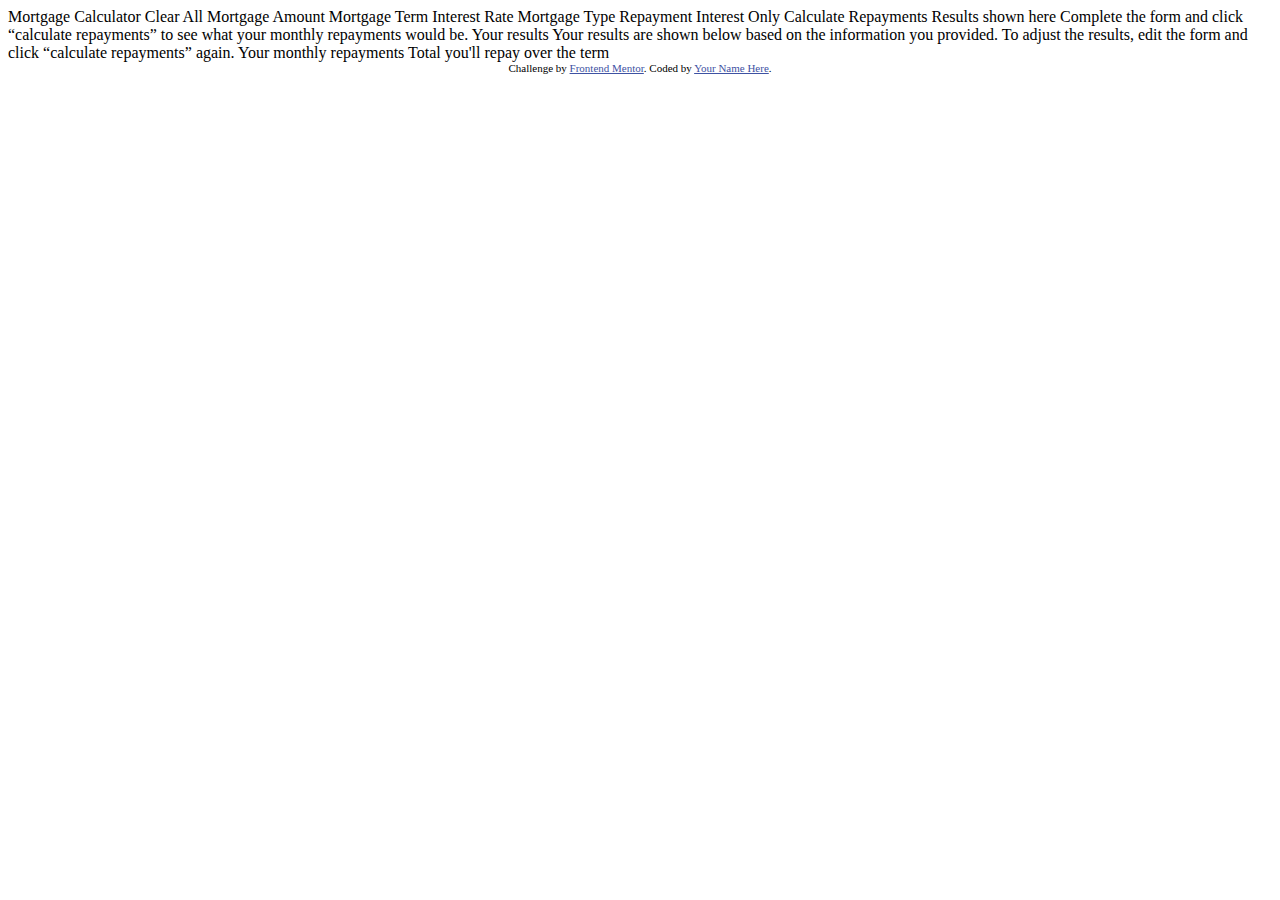
==== index.html @ 68b26426 "reto mortage" ====
<!DOCTYPE html>
<html lang="en">
<head>
  <meta charset="UTF-8">
  <meta name="viewport" content="width=device-width, initial-scale=1.0"> <!-- displays site properly based on user's device -->

  <link rel="icon" type="image/png" sizes="32x32" href="./assets/images/favicon-32x32.png">
  
  <title>Frontend Mentor | Mortgage repayment calculator</title>

  <!-- Feel free to remove these styles or customise in your own stylesheet 👍 -->
  <style>
    .attribution { font-size: 11px; text-align: center; }
    .attribution a { color: hsl(228, 45%, 44%); }
  </style>
</head>
<body>

  Mortgage Calculator
  Clear All

  Mortgage Amount

  Mortgage Term

  Interest Rate

  Mortgage Type
  Repayment
  Interest Only

  Calculate Repayments

  <!-- Empty results start -->

  Results shown here

  Complete the form and click “calculate repayments” to see what 
  your monthly repayments would be.

  <!-- Empty results end -->

  <!-- Completed results start -->

  Your results

  Your results are shown below based on the information you provided. 
  To adjust the results, edit the form and click “calculate repayments” again.

  Your monthly repayments

  Total you'll repay over the term

  <!-- Completed results end -->
  
  <div class="attribution">
    Challenge by <a href="https://www.frontendmentor.io?ref=challenge">Frontend Mentor</a>. 
    Coded by <a href="#">Your Name Here</a>.
  </div>
</body>
</html>
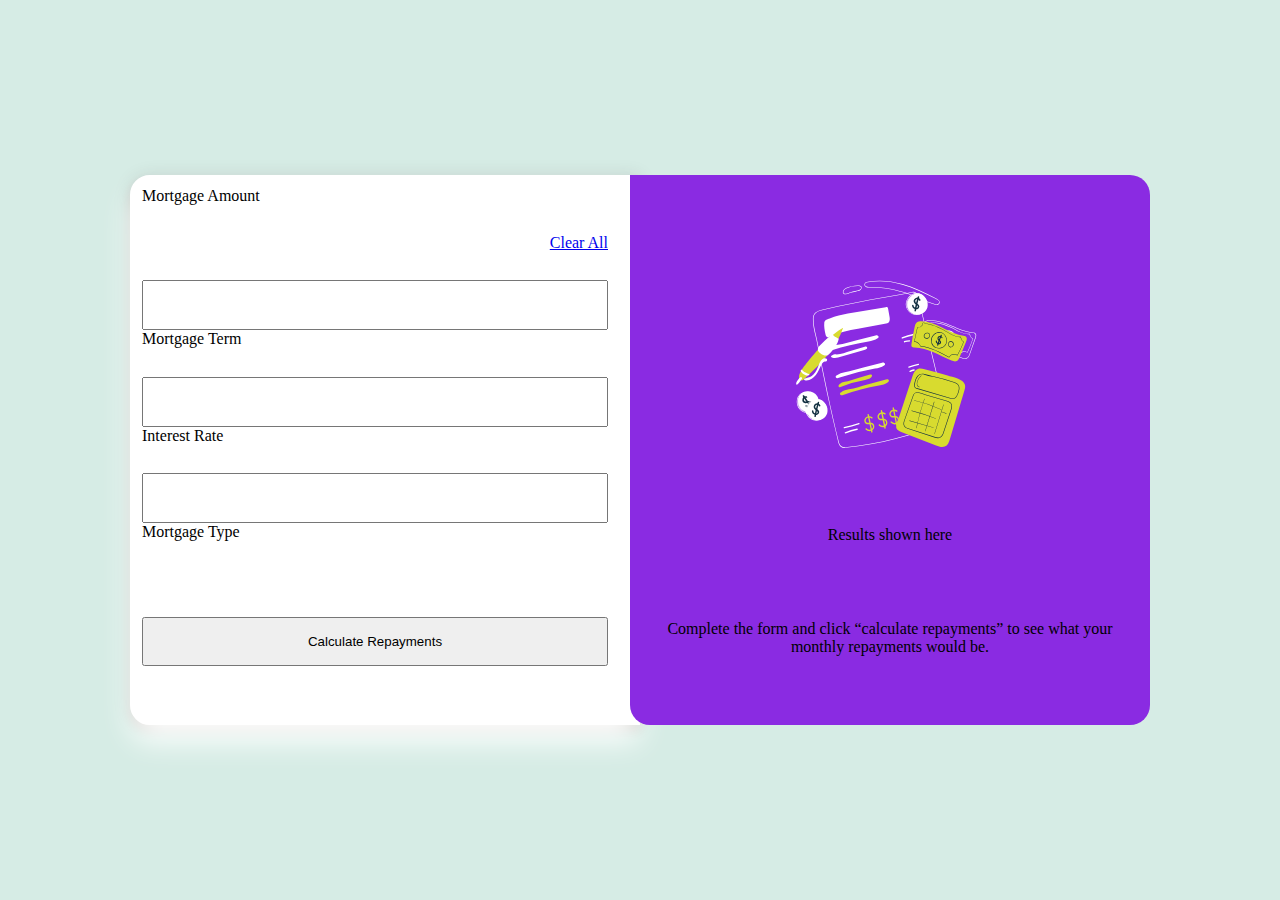
==== commit 5441f3db: "1" ====
--- a/index.html
+++ b/index.html
@@ -1,61 +1,39 @@
 <!DOCTYPE html>
 <html lang="en">
-<head>
-  <meta charset="UTF-8">
-  <meta name="viewport" content="width=device-width, initial-scale=1.0"> <!-- displays site properly based on user's device -->
+  <head>
+      <meta charset="UTF-8">
+      <meta name="viewport" content="width=device-width, initial-scale=1.0"> 
+      <link rel="stylesheet" href="/assets/css/mortgagestyle.css">
 
-  <link rel="icon" type="image/png" sizes="32x32" href="./assets/images/favicon-32x32.png">
-  
-  <title>Frontend Mentor | Mortgage repayment calculator</title>
+      <link rel="icon" type="image/png" sizes="32x32" href="./assets/images/favicon-32x32.png">
+      
+      <title>Frontend Mentor | Mortgage repayment calculator</title>
 
-  <!-- Feel free to remove these styles or customise in your own stylesheet 👍 -->
-  <style>
-    .attribution { font-size: 11px; text-align: center; }
-    .attribution a { color: hsl(228, 45%, 44%); }
-  </style>
-</head>
-<body>
-
-  Mortgage Calculator
-  Clear All
-
-  Mortgage Amount
-
-  Mortgage Term
-
-  Interest Rate
-
-  Mortgage Type
-  Repayment
-  Interest Only
-
-  Calculate Repayments
-
-  <!-- Empty results start -->
-
-  Results shown here
-
-  Complete the form and click “calculate repayments” to see what 
-  your monthly repayments would be.
-
-  <!-- Empty results end -->
-
-  <!-- Completed results start -->
-
-  Your results
-
-  Your results are shown below based on the information you provided. 
-  To adjust the results, edit the form and click “calculate repayments” again.
-
-  Your monthly repayments
-
-  Total you'll repay over the term
-
-  <!-- Completed results end -->
-  
-  <div class="attribution">
-    Challenge by <a href="https://www.frontendmentor.io?ref=challenge">Frontend Mentor</a>. 
-    Coded by <a href="#">Your Name Here</a>.
-  </div>
-</body>
+      <style>
+        .attribution { font-size: 11px; text-align: center; }
+        .attribution a { color: hsl(228, 45%, 44%); }
+      </style>
+    </head>
+    <body>
+      <div class="grid-container">
+          <div class="css1">
+            <label> Mortgage Amount </label> <a style="text-align: end;" href="https://www.frontendmentor.io?ref=challenge">Clear All</a>
+                  <input >
+            <label> Mortgage Term </label>
+                  <input >
+            <label> Interest Rate </label>
+                  <input >
+                  <label> Mortgage Type </label>
+                  <br>
+                  <button>Calculate Repayments</button>
+                  <br>
+          </div>
+          <div class="css2">
+            <img class="imagen" src="/assets/src/images/illustration-empty.svg" alt="1">
+            <p class="text">Results shown here</p>
+            <p class="text1">Complete the form and click “calculate repayments” to see what your monthly repayments would be.</p>
+          </div>
+      </div>
+      
+  </body>
 </html>--- a/assets/css/mortgagestyle.css
+++ b/assets/css/mortgagestyle.css
@@ -0,0 +1,61 @@
+body {
+    background-color: rgb(214, 236, 229);
+    display: flex;
+    justify-content: center; 
+    align-items: center;     
+    height: 100vh;           
+    margin: 0;             
+}
+
+.grid-container {
+    width: 1040px;           
+    height: 570px;          
+    display: grid;
+    padding: 10px;
+    grid-template-rows: 500px 500px;
+    grid-template-columns: 500px 500px;
+    grid-template-areas:
+        "area1 area2"
+        "area1 area2";
+    box-sizing: border-box;  
+}
+
+.css1 {
+    height: 550px;
+    width: 510px;
+    padding: 10px;
+    display: grid;
+    background-color: rgb(255, 255, 255);
+    grid-area: area1;
+    border: 2px solid rgb(255, 255, 255);
+    box-shadow: rgb(255, 255, 255) 0 17px 30px -1px, rgba(185, 53, 53, 0.14) 0 6px 10px 0, rgba(0, 0, 0, .12) 0 1px 18px 0;
+    box-sizing: border-box;
+    border-top-left-radius: 20px;
+    border-bottom-left-radius: 20px;
+    padding-right: 30px;
+}
+
+.css2 {
+    height: 530px;
+    width: 500px;
+    padding: 10px;
+    border-bottom-left-radius: 20px;
+    border-top-right-radius: 20px;
+    border-bottom-right-radius: 20px;
+    background-color: blueviolet;
+    display: grid;
+    grid-area: area2;
+}
+
+.imagen {
+    margin-left: 150px;
+    margin-top: 90px;
+}
+
+.text {
+    text-align: center;
+}
+
+.text1 {
+    text-align: center;
+}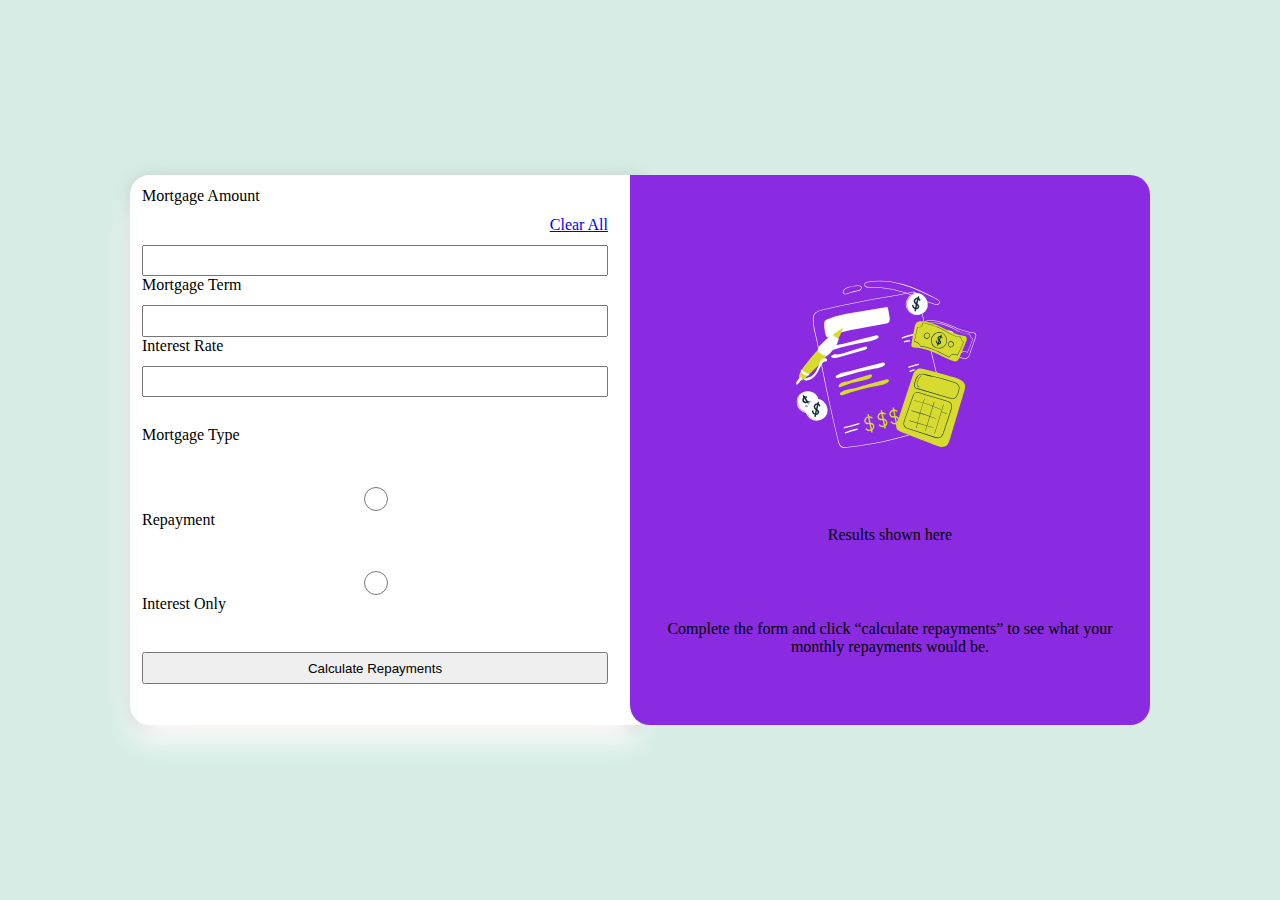
==== commit cfc5433f: "H" ====
--- a/index.html
+++ b/index.html
@@ -23,8 +23,12 @@
                   <input >
             <label> Interest Rate </label>
                   <input >
-                  <label> Mortgage Type </label>
                   <br>
+                  <label for="question1">Mortgage Type</label><br>
+                  <input type="radio" id="paris" name="question1" value="Paris">
+                  <label for="paris">Repayment</label><br>
+                  <input type="radio" id="london" name="question1" value="London">
+                  <label for="london">Interest Only</label><br>
                   <button>Calculate Repayments</button>
                   <br>
           </div>
@@ -34,6 +38,6 @@
             <p class="text1">Complete the form and click “calculate repayments” to see what your monthly repayments would be.</p>
           </div>
       </div>
-      
+
   </body>
 </html>